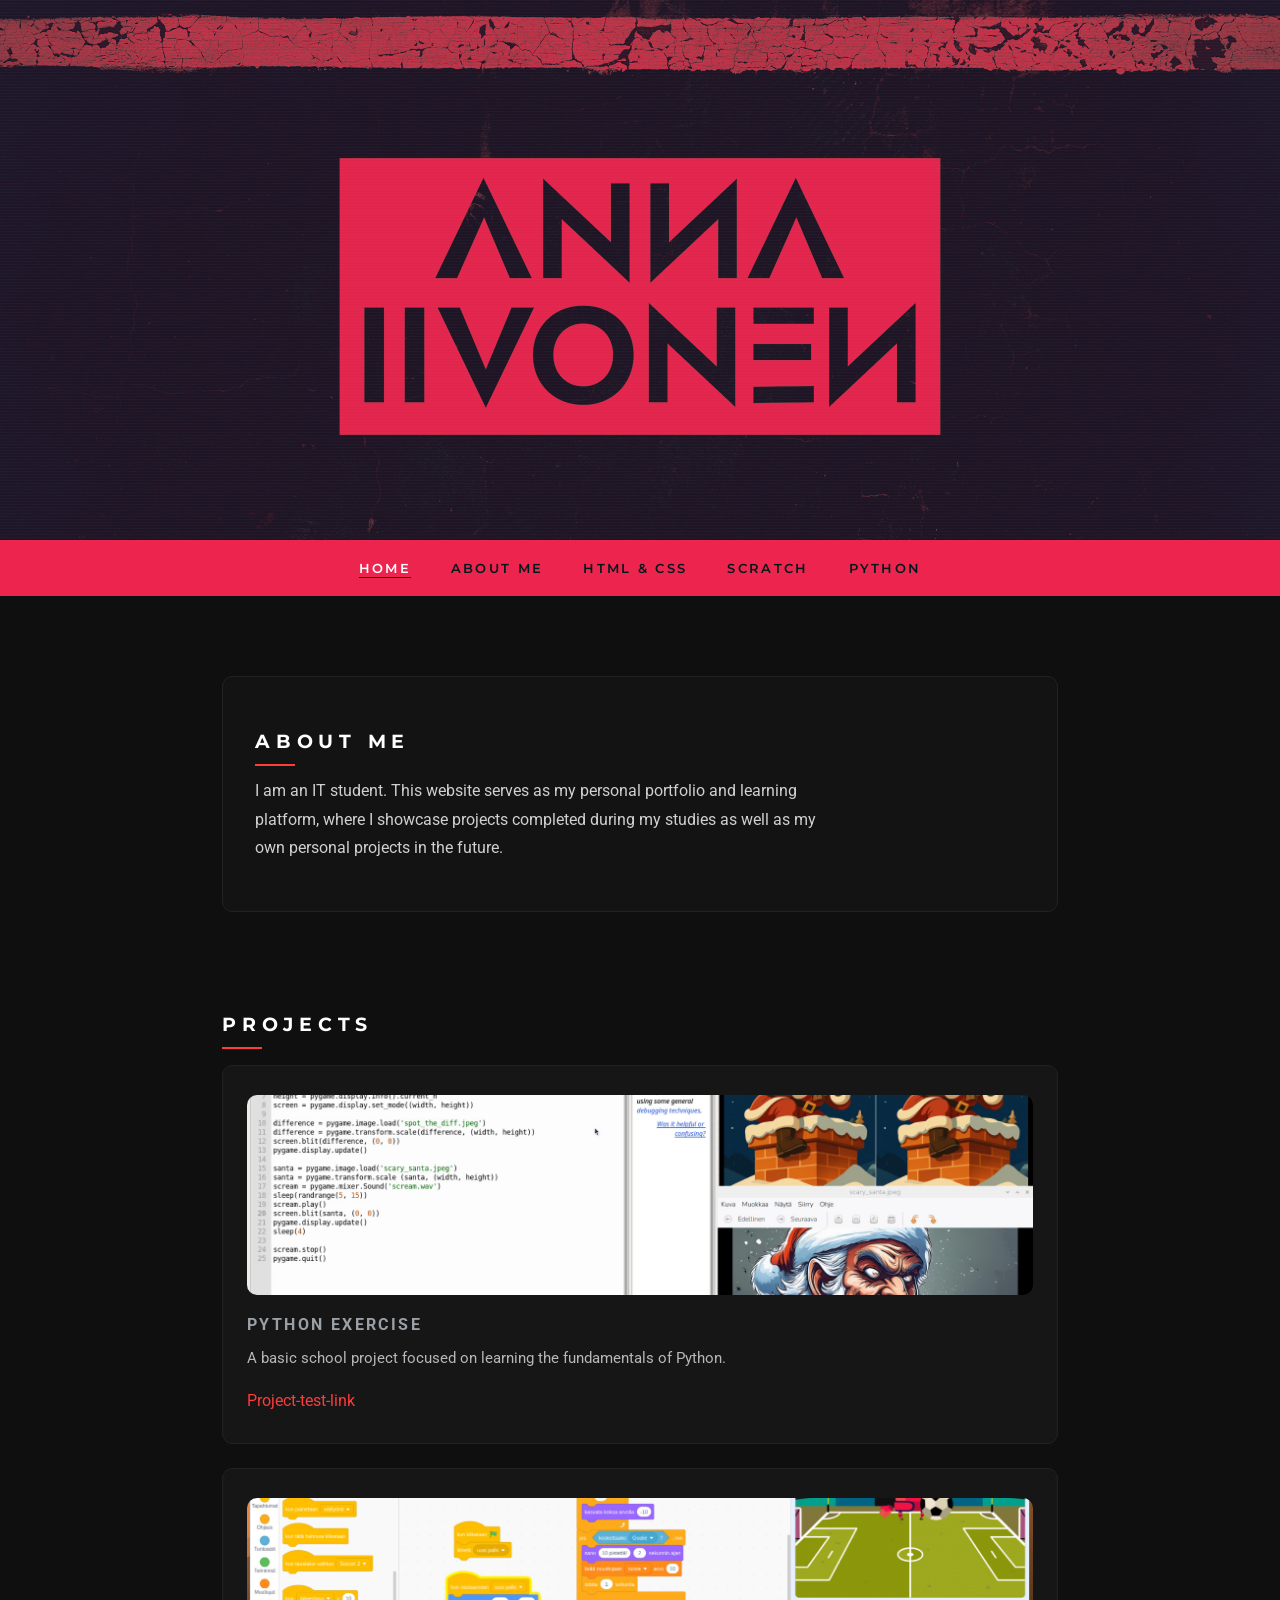
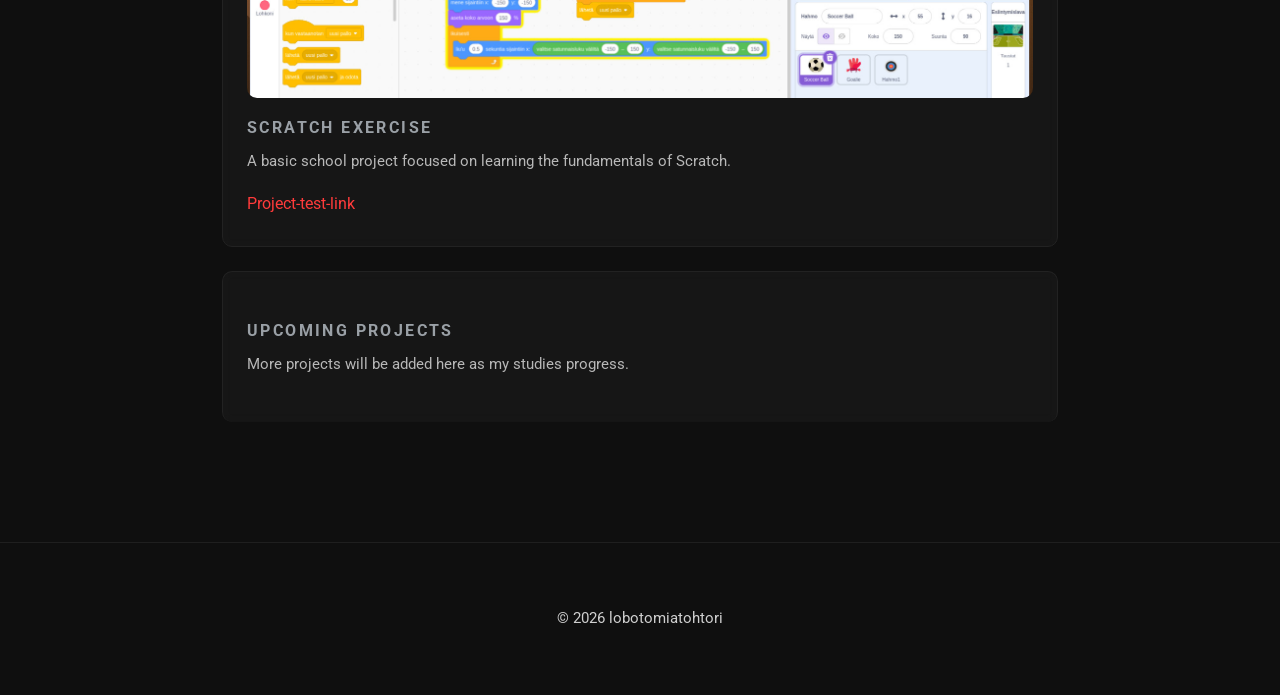
==== index.html @ ca1bc2e8 "Update index.html" ====
<!DOCTYPE html>
<html lang="en">
<head>
    <meta charset="UTF-8">
    <title>lobotomiatohtori - portfolio</title>

    <link rel="preconnect" href="https://fonts.googleapis.com">
    <link rel="preconnect" href="https://fonts.gstatic.com" crossorigin>
    <link href="https://fonts.googleapis.com/css2?family=Montserrat:wght@400;600&family=Roboto:wght@400;500&display=swap" rel="stylesheet">

    <link rel="stylesheet" href="style.css">
</head>

<body class="index">
<header class="hero" aria-label="Hero image">
</header>

<nav class="main-nav">
    <ul>
        <li><a href="index.html" class="nav-index">Home</a></li>
        <li><a href="about.html" class="nav-about">About me</a></li>
        <li><a href="html-css.html" class="nav-html-css">Html & Css</a></li>
        <li><a href="scratch.html" class="nav-scratch">Scratch</a></li>
        <li><a href="python.html" class="nav-python">Python</a></li>
    </ul>
</nav>

<main>
    <section class="about">
        <h2>About Me</h2>
        <p>I am an IT student. This website serves as my personal portfolio and learning platform, where I showcase projects completed during my studies as well as my own personal projects in the future.</p>
    </section>

    <section>
        <h2>Projects</h2>
        
        <div class="project">
            <img src="images/project_python1.jpg" alt="Python Exercise preview">
            <h3>Python Exercise</h3>
            <p>A basic school project focused on learning the fundamentals of Python.</p>
            <a href="">Project-test-link</a>
        </div>

        <div class="project">
            <img src="images/project_scratch1.jpg" alt="Scratch Exercise preview">
            <h3>Scratch Exercise</h3>
            <p>A basic school project focused on learning the fundamentals of Scratch.</p>
            <a href="">Project-test-link</a>
        </div>

        <div class="project">
            <h3>Upcoming Projects</h3>
            <p>More projects will be added here as my studies progress.</p>
        </div>
    </section>
</main>

<footer>
    <p>© 2026 lobotomiatohtori</p>
</footer>

</body>
</html>
---- style.css ----
* {
  box-sizing: border-box;
}

body {
  margin: 0;
  font-family: 'Roboto', system-ui, -apple-system, sans-serif;
  background-color: #0f0f0f;
  background-image: radial-gradient(circle at 20% 20%, rgba(255, 59, 59, 0.06)),
                    radial-gradient(circle at 80% 70%, rgba(255, 59, 59, 0.04));
  color: #e6e6e6;
  line-height: 1.7;
  -webkit-font-smoothing: antialiased;
}

h1 {
  font-family: 'Montserrat', sans-serif;
  font-size: clamp(3rem, 6vw, 4.5rem);
  letter-spacing: 0.15em;
  text-transform: uppercase;
  margin: 0;
}

h2::before {
  content: "";
  position: absolute;
  left: 0;
  bottom: -8px;
  width: 40px;
  height: 2px;
  background: #ff3b3b;
}

h2 {
  font-family: 'Montserrat', sans-serif;
  font-size: 1.2rem;
  letter-spacing: 0.3em;
  text-transform: uppercase;
  color: #ffffff;
  margin-bottom: 1.5rem;
  position: relative;
}

h3 {
  font-size: 0.9rem;
  margin-bottom: 0.3rem;
}

p {
  color: #cfcfcf;
  font-size: 0.95rem;
  line-height: 1.7;
}

a {
  position: relative;
  color: #ff3b3b;
  text-decoration: none;
}

a:visited {
  color: #ff3b3b;
}

a::after {
  content: "";
  position: absolute;
  left: 0;
  bottom: -2px;
  width: 0%;
  height: 1px;
  background: #ff3b3b;
  transition: width 0.25s ease;
}

a:hover::after {
  width: 100%;
}

a:hover {
  color: #ffffff;
}



/* =====================
   Hero Header
===================== */

.hero {
  position: relative;
  min-height: 60vh;
  background: url("images/hero.png");
  background-size: cover;
  background-position: center;
  display: flex;
  justify-content: center;
  align-items: center;
  text-align: center;
  padding: 4rem 2rem;
  filter: contrast(105%) saturate(90%);
}

.hero-content {
  max-width: 1200px;
  width: 100%;
  display: flex;
  flex-direction: column;
  align-items: center;
}

.hero h1 {
  white-space: nowrap;
  overflow: hidden;
  text-overflow: ellipsis;
  color: #ffffff;
  text-shadow: 
    0 0 10px rgba(255, 59, 59, 0.15),
    0 0 25px rgba(255, 59, 59, 0.08);
}

.hero p {
  margin-top: 1rem;
  margin-left: auto;
  margin-right: auto;
  text-align: center;
  font-size: 0.9rem;
  letter-spacing: 0.15em;
  text-transform: uppercase;
  color: #e0e0e0;
  opacity: 0.85;
}

.hero::after {
  content: "";
  position: absolute;
  inset: 0;
  background: repeating-linear-gradient(
    to bottom,
    rgba(255, 255, 255, 0.02),
    rgba(255, 255, 255, 0.02) 1px,
    transparent 1px,
    transparent 3px
  );
  pointer-events: none;
}


/* =====================
   Navigation
===================== */

.main-nav {
  background: #ED254E;
  width: 100%;
}

.main-nav ul {
  max-width: 1100px;
  margin: 0 auto;
  padding: 0.9rem 2rem;
  list-style: none;
  display: flex;
  justify-content: center;
  gap: 2.5rem;
  align-items: center;
}

.main-nav a {
  color: #02191D;
  font-family: 'Montserrat', sans-serif;
  font-size: 0.8rem;
  font-weight: 600;
  letter-spacing: 0.18em;
  text-transform: uppercase;
}

.main-nav a::after {
  background: #02191D;
}

body.index .nav-index,
body.about .nav-about,
body.html-css .nav-html-css,
body.scratch .nav-scratch,
body.python .nav-python {
  color: #ffffff;
}

body.index .nav-index::after,
body.about .nav-about::after,
body.html-css .nav-html-css::after,
body.scratch .nav-scratch::after,
body.python .nav-python::after {
  width: 100%;
}



/* =====================
   Main Layout
===================== */

main {
  max-width: 900px;
  margin: 0 auto;
  padding: 5rem 2rem 6rem;
}

section + section {
  margin-top: 6rem;
}

.about {
  padding: 2rem 2rem;
  border: 1px solid #222;
  border-radius: 10px;
  background: rgba(255, 255, 255, 0.02);
  backdrop-filter: blur(4px);
  position: relative;
}

.about h2 {
  margin-bottom: 1.2rem;
}

.about p {
  font-size: 1rem;
  line-height: 1.8;
  color: #d0d0d0;
  max-width: 65ch;
}

.project {
  padding: 1.8rem 1.5rem;
  margin-bottom: 1.5rem;
  border: 1px solid #222;
  border-radius: 10px;
  background: rgba(255, 255, 255, 0.03);
  backdrop-filter: blur(4px);
  transition: all 0.25s ease;
}

.project:hover {
  transform: translateY(-4px);
  border-color: rgba(255, 59, 59, 0.5);
  background: rgba(255, 59, 59, 0.04);
  box-shadow: 
    0 0 0 1px rgba(255, 59, 59, 0.25),
    0 10px 25px rgba(0, 0, 0, 0.4);
}

.project:last-child {
  border-bottom: none;
}

.project h3 {
  margin-left: 0;
  margin-right: 0;
  font-size: 1rem;
  letter-spacing: 0.15em;
  text-transform: uppercase;
  color: #9aa0a6;
}

.project p {
  margin-top: 0.5rem;
  margin-left: 0;
  margin-right: 0;
  color: #b8b8b8;
}

.project a {
  margin-top: 1rem;
  margin-left: 0;
  margin-right: 0;
}

.project img {
  width: 100%;
  max-height: 200px;
  object-fit: cover;
  display: block;
  border-radius: 10px;
  margin-bottom: 1rem;
  transition: transform 0.3s ease;
}

.project:hover img {
  transform: scale(1.04);
}



/* =====================
   Footer
===================== */

footer {
  padding: 3rem 2rem;
  text-align: center;
  font-size: 0.8rem;
  color: #777;
  border-top: 1px solid #1f1f1f;
}
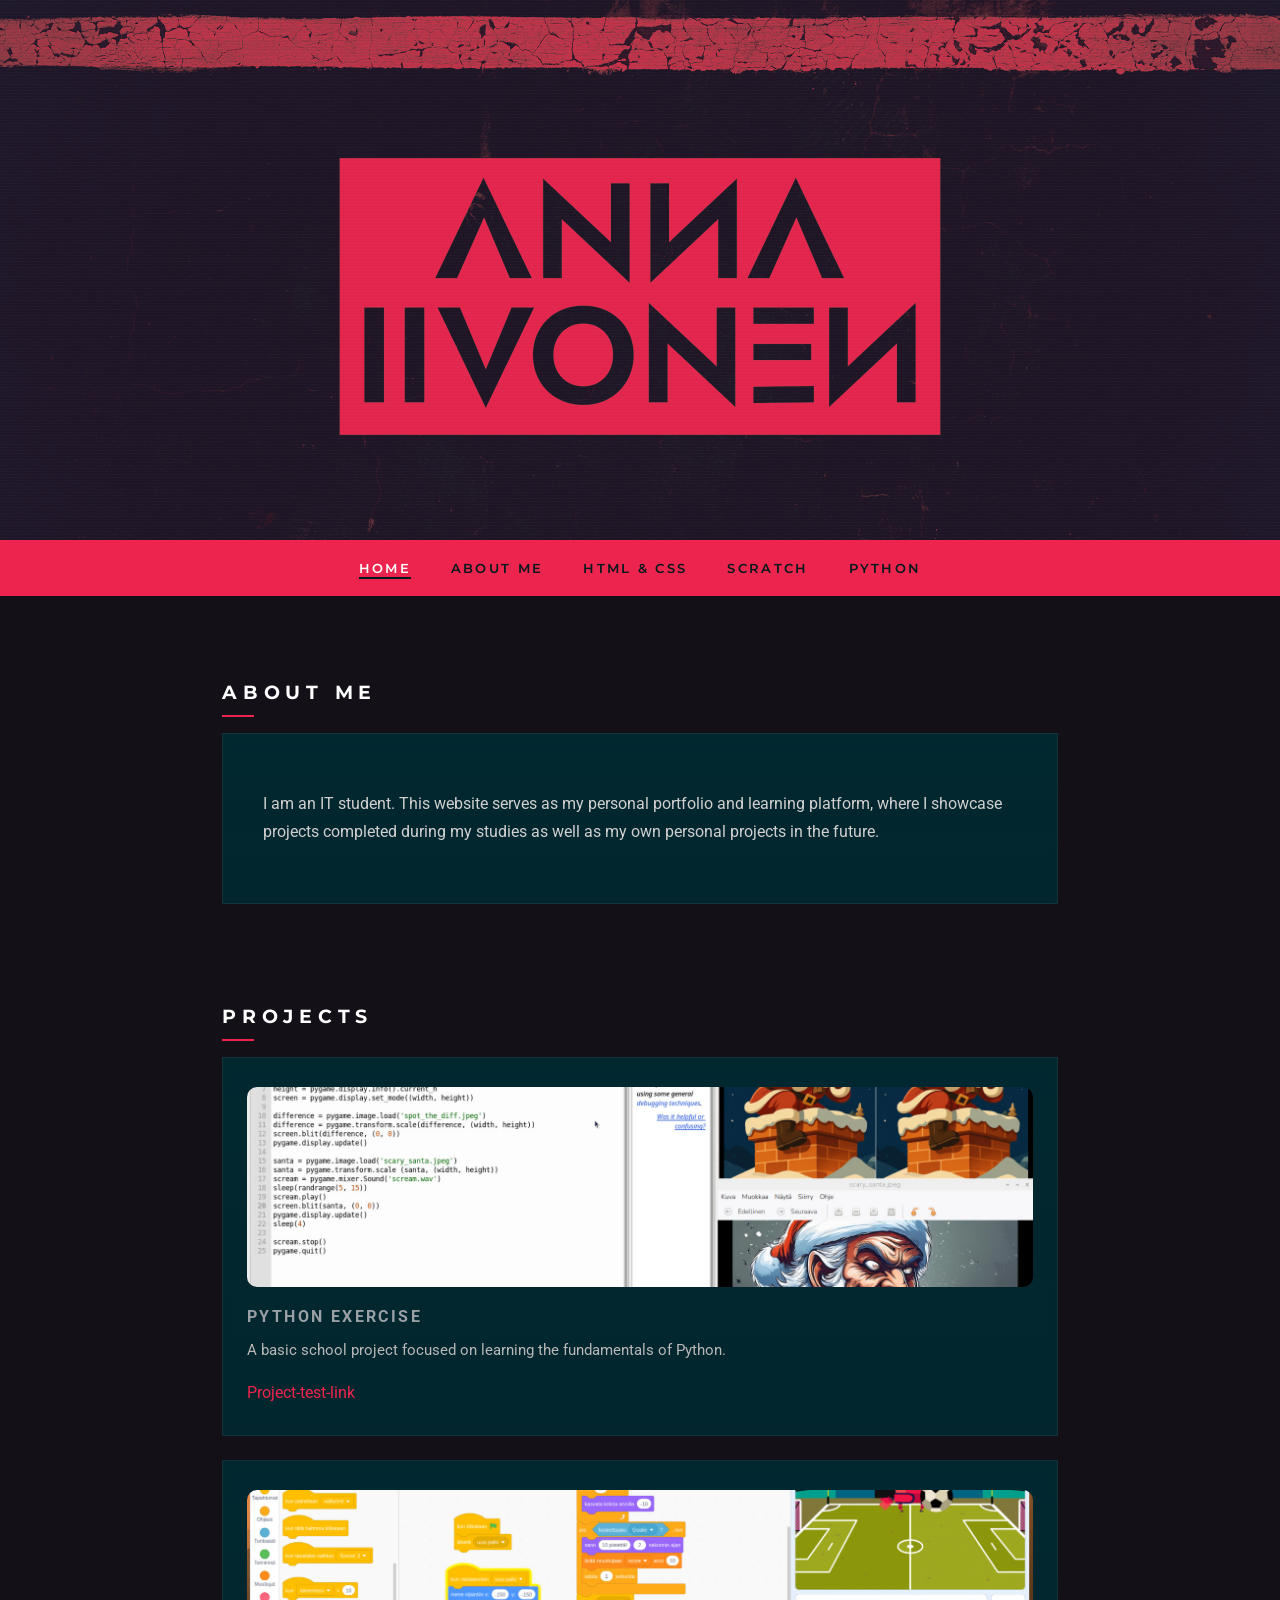
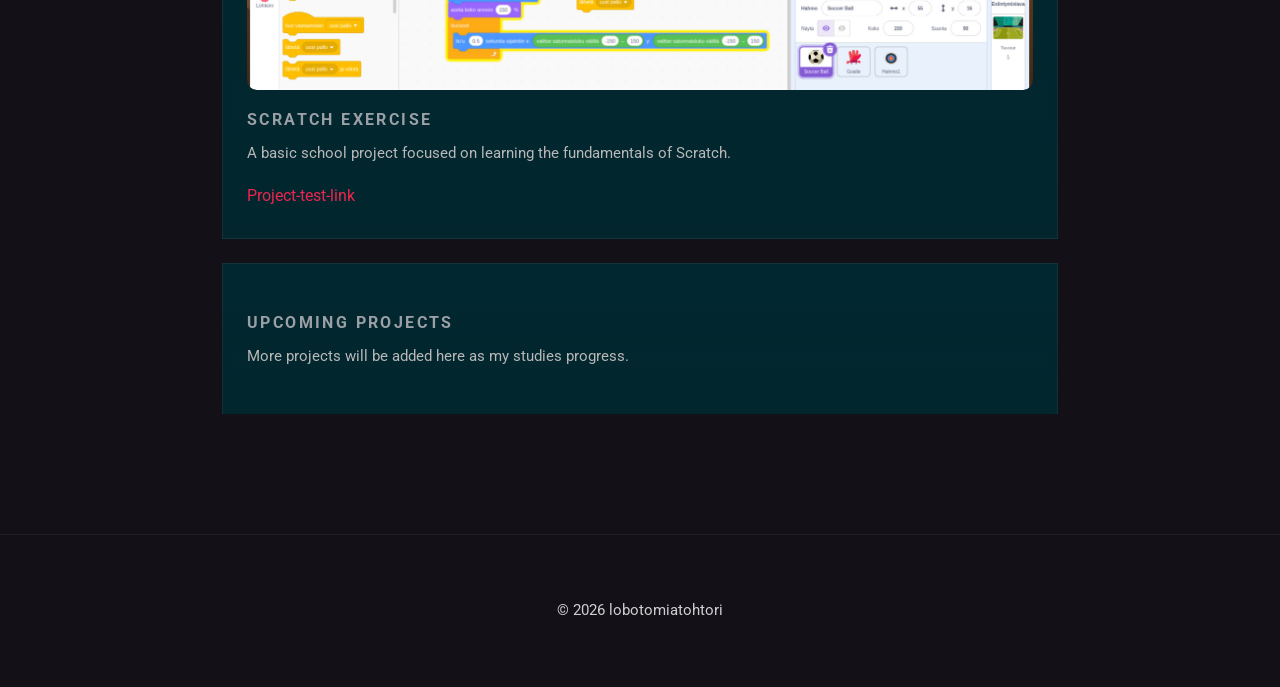
==== commit c202281e: "Update index.html" ====
--- a/index.html
+++ b/index.html
@@ -26,9 +26,11 @@
 </nav>
 
 <main>
-    <section class="about">
+    <section>
         <h2>About Me</h2>
+        <div class="about">
         <p>I am an IT student. This website serves as my personal portfolio and learning platform, where I showcase projects completed during my studies as well as my own personal projects in the future.</p>
+        </div>
     </section>
 
     <section>
--- a/style.css
+++ b/style.css
@@ -5,9 +5,9 @@
 body {
   margin: 0;
   font-family: 'Roboto', system-ui, -apple-system, sans-serif;
-  background-color: #0f0f0f;
-  background-image: radial-gradient(circle at 20% 20%, rgba(255, 59, 59, 0.06)),
-                    radial-gradient(circle at 80% 70%, rgba(255, 59, 59, 0.04));
+  background-color: #141018;
+  background-image: radial-gradient(circle at 20% 20%, rgba(237, 37, 78, 0.05)),
+                    radial-gradient(circle at 80% 70%, rgba(237, 37, 78, 0.03));
   color: #e6e6e6;
   line-height: 1.7;
   -webkit-font-smoothing: antialiased;
@@ -26,9 +26,9 @@
   position: absolute;
   left: 0;
   bottom: -8px;
-  width: 40px;
+  width: 32px;
   height: 2px;
-  background: #ff3b3b;
+  background: #ED254E;
 }
 
 h2 {
@@ -54,22 +54,22 @@
 
 a {
   position: relative;
-  color: #ff3b3b;
+  color: #ED254E;
   text-decoration: none;
 }
 
 a:visited {
-  color: #ff3b3b;
+  color: #ED254E;
 }
 
 a::after {
   content: "";
   position: absolute;
   left: 0;
-  bottom: -2px;
+  bottom: -3px;
   width: 0%;
-  height: 1px;
-  background: #ff3b3b;
+  height: 2px;
+  background: #ED254E;
   transition: width 0.25s ease;
 }
 
@@ -78,7 +78,8 @@
 }
 
 a:hover {
-  color: #ffffff;
+  color: #ED254E;
+  text-shadow: 0 0 6px rgba(237, 37, 78, 0.4);
 }
 
 
@@ -153,6 +154,9 @@
 .main-nav {
   background: #ED254E;
   width: 100%;
+  position: relative;
+  z-index: 100;
+  isolation: isolate;
 }
 
 .main-nav ul {
@@ -201,10 +205,28 @@
    Main Layout
 ===================== */
 
+main::before {
+  content: "";
+  position: absolute;
+  top: -40px;
+  left: 0;
+  right: 0;
+  height: 40px;
+  background: linear-gradient(
+    to bottom,
+    rgba(0, 42, 50, 0.9),
+    rgba(0, 42, 50, 0)
+  );
+  pointer-events: none;
+  z-index: 0;
+}
+
 main {
   max-width: 900px;
   margin: 0 auto;
-  padding: 5rem 2rem 6rem;
+  padding: 4rem 2rem 6rem;
+  position: relative;
+  z-index: 1;
 }
 
 section + section {
@@ -212,11 +234,15 @@
 }
 
 .about {
-  padding: 2rem 2rem;
-  border: 1px solid #222;
-  border-radius: 10px;
-  background: rgba(255, 255, 255, 0.02);
-  backdrop-filter: blur(4px);
+  padding: 2.5rem;
+  border-radius: 0px;
+  background: linear-gradient(
+    180deg,
+    rgba(0, 42, 50, 0.92),
+    rgba(0, 42, 50, 0.85)
+  );
+  backdrop-filter: blur(6px);
+  border: 1px solid rgba(255, 255, 255, 0.06);
   position: relative;
 }
 
@@ -228,26 +254,34 @@
   font-size: 1rem;
   line-height: 1.8;
   color: #d0d0d0;
-  max-width: 65ch;
+  max-width: none;
 }
 
 .project {
   padding: 1.8rem 1.5rem;
   margin-bottom: 1.5rem;
-  border: 1px solid #222;
-  border-radius: 10px;
-  background: rgba(255, 255, 255, 0.03);
+  border-radius: 0px;
+  background: linear-gradient(
+    180deg,
+    rgba(0, 42, 50, 0.92),
+    rgba(0, 42, 50, 0.85)
+  );
+  border: 1px solid rgba(255, 255, 255, 0.06);
   backdrop-filter: blur(4px);
   transition: all 0.25s ease;
 }
 
 .project:hover {
-  transform: translateY(-4px);
-  border-color: rgba(255, 59, 59, 0.5);
-  background: rgba(255, 59, 59, 0.04);
+  transform: translateY(-6px);
+  background: linear-gradient(
+    180deg,
+    rgba(0, 42, 50, 0.95),
+    rgba(0, 42, 50, 0.88)
+  );
+  border-color: #ED254E;
   box-shadow: 
-    0 0 0 1px rgba(255, 59, 59, 0.25),
-    0 10px 25px rgba(0, 0, 0, 0.4);
+    0 0 10px rgba(237, 37, 78, 0.2),
+    0 15px 35px rgba(0, 0, 0, 0.5);
 }
 
 .project:last-child {
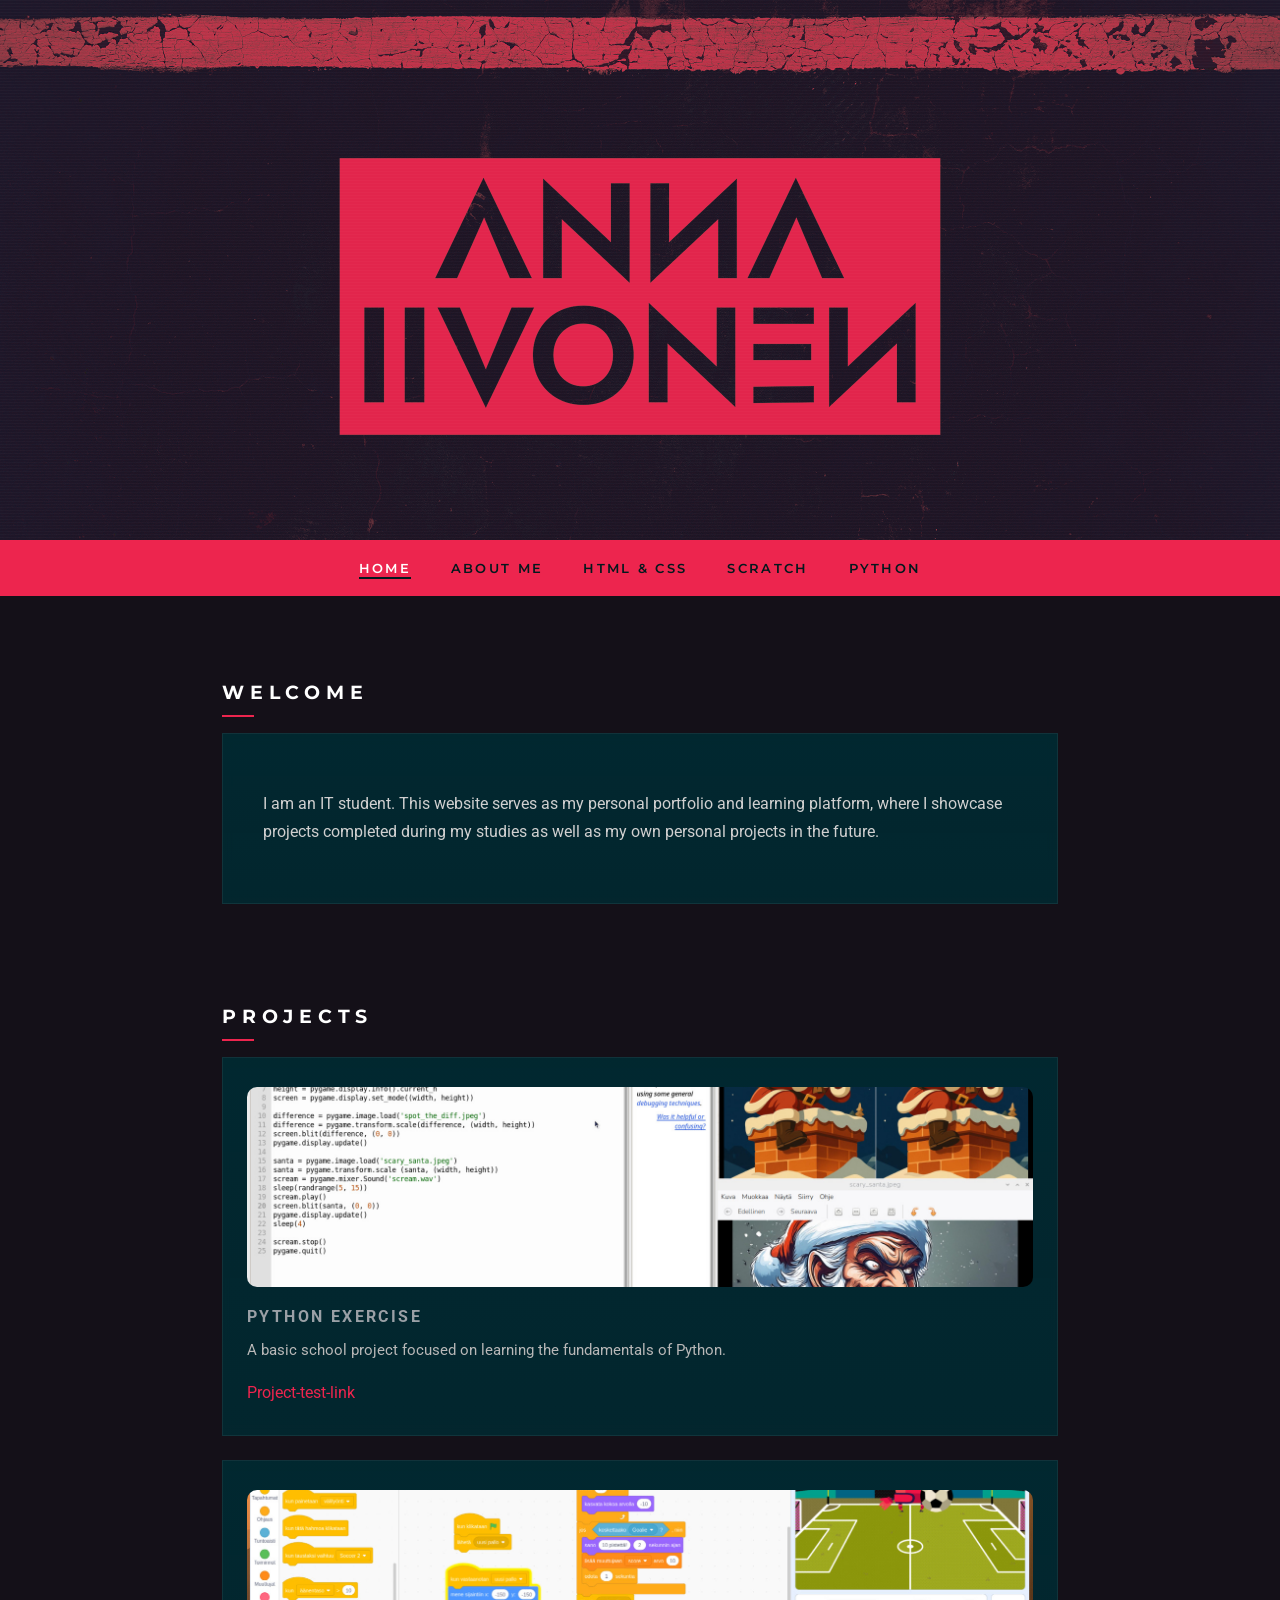
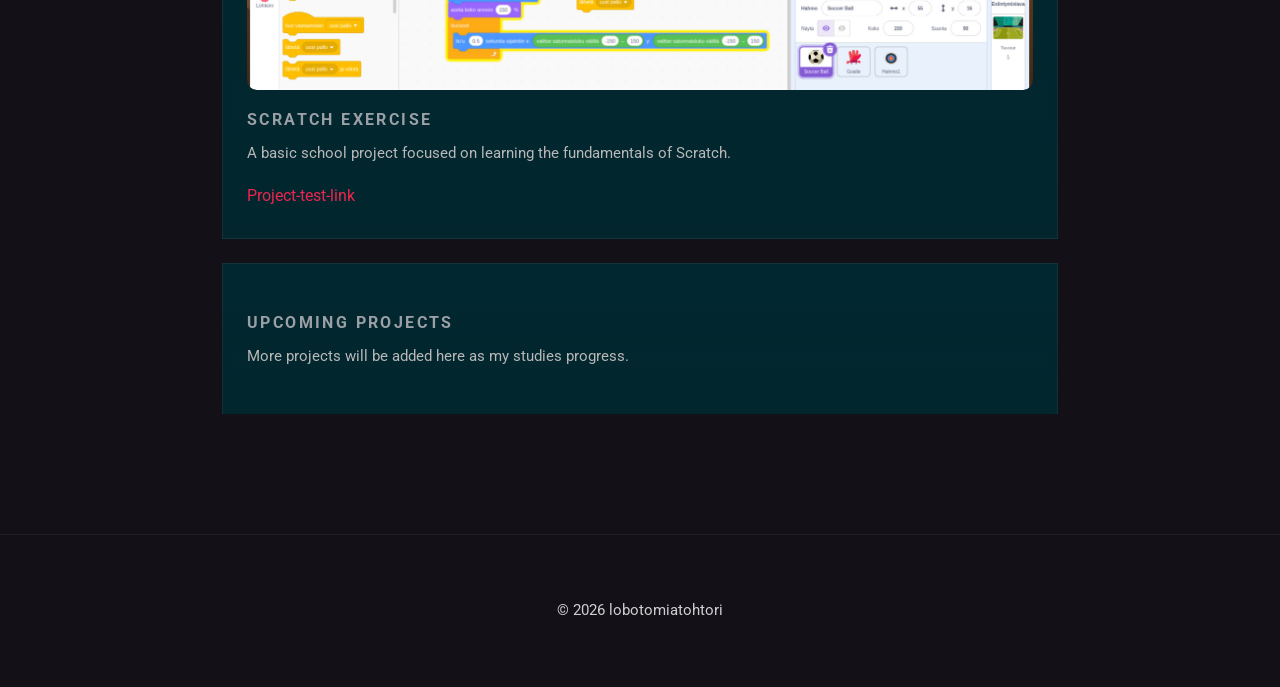
==== commit d03e5e4d: "Update index.html" ====
--- a/index.html
+++ b/index.html
@@ -27,7 +27,7 @@
 
 <main>
     <section>
-        <h2>About Me</h2>
+        <h2>Welcome</h2>
         <div class="about">
         <p>I am an IT student. This website serves as my personal portfolio and learning platform, where I showcase projects completed during my studies as well as my own personal projects in the future.</p>
         </div>
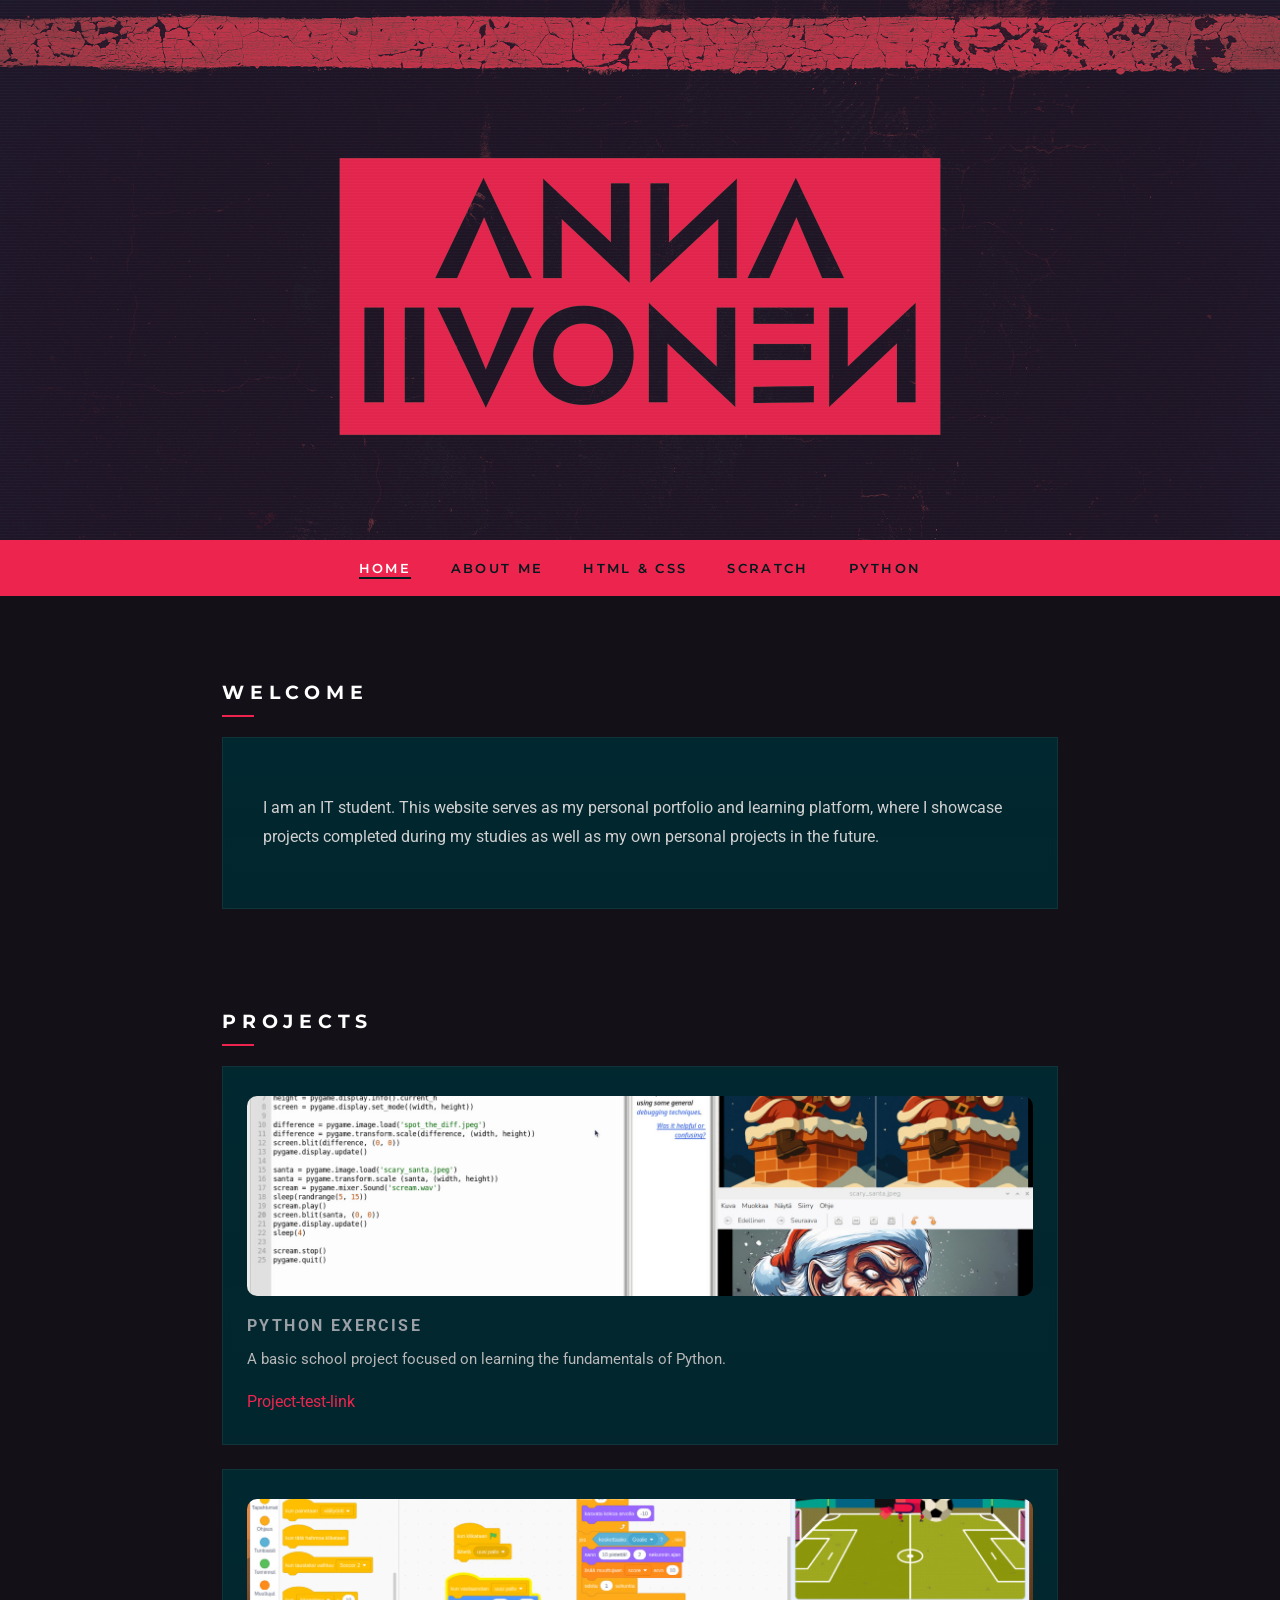
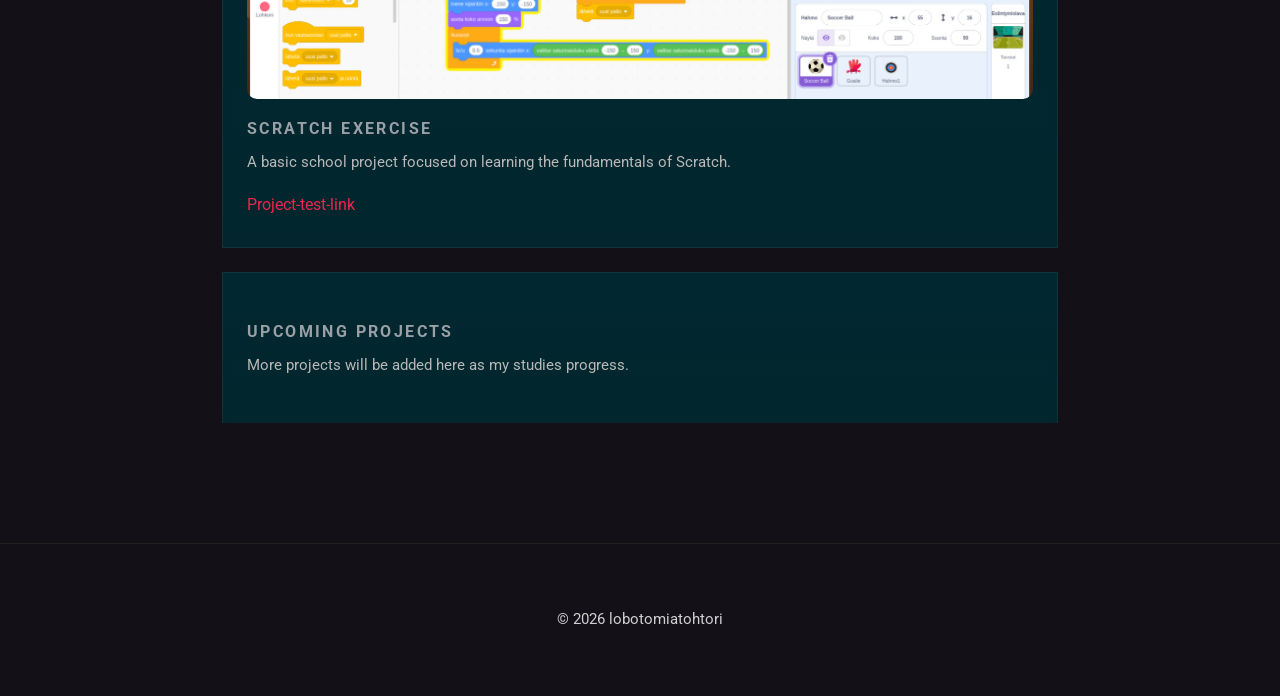
==== commit 96440121: "Update index.html" ====
--- a/index.html
+++ b/index.html
@@ -29,7 +29,9 @@
     <section>
         <h2>Welcome</h2>
         <div class="about">
-        <p>I am an IT student. This website serves as my personal portfolio and learning platform, where I showcase projects completed during my studies as well as my own personal projects in the future.</p>
+        <p>
+        I am an IT student. This website serves as my personal portfolio and learning platform, where I showcase projects completed during my studies as well as my own personal projects in the future.
+        </p>
         </div>
     </section>
 
--- a/style.css
+++ b/style.css
@@ -233,7 +233,12 @@
   margin-top: 6rem;
 }
 
+section > h2 {
+  margin-bottom: 1.8rem;
+}
+
 .about {
+  margin-top: 0.5rem;
   padding: 2.5rem;
   border-radius: 0px;
   background: linear-gradient(
@@ -244,10 +249,6 @@
   backdrop-filter: blur(6px);
   border: 1px solid rgba(255, 255, 255, 0.06);
   position: relative;
-}
-
-.about h2 {
-  margin-bottom: 1.2rem;
 }
 
 .about p {
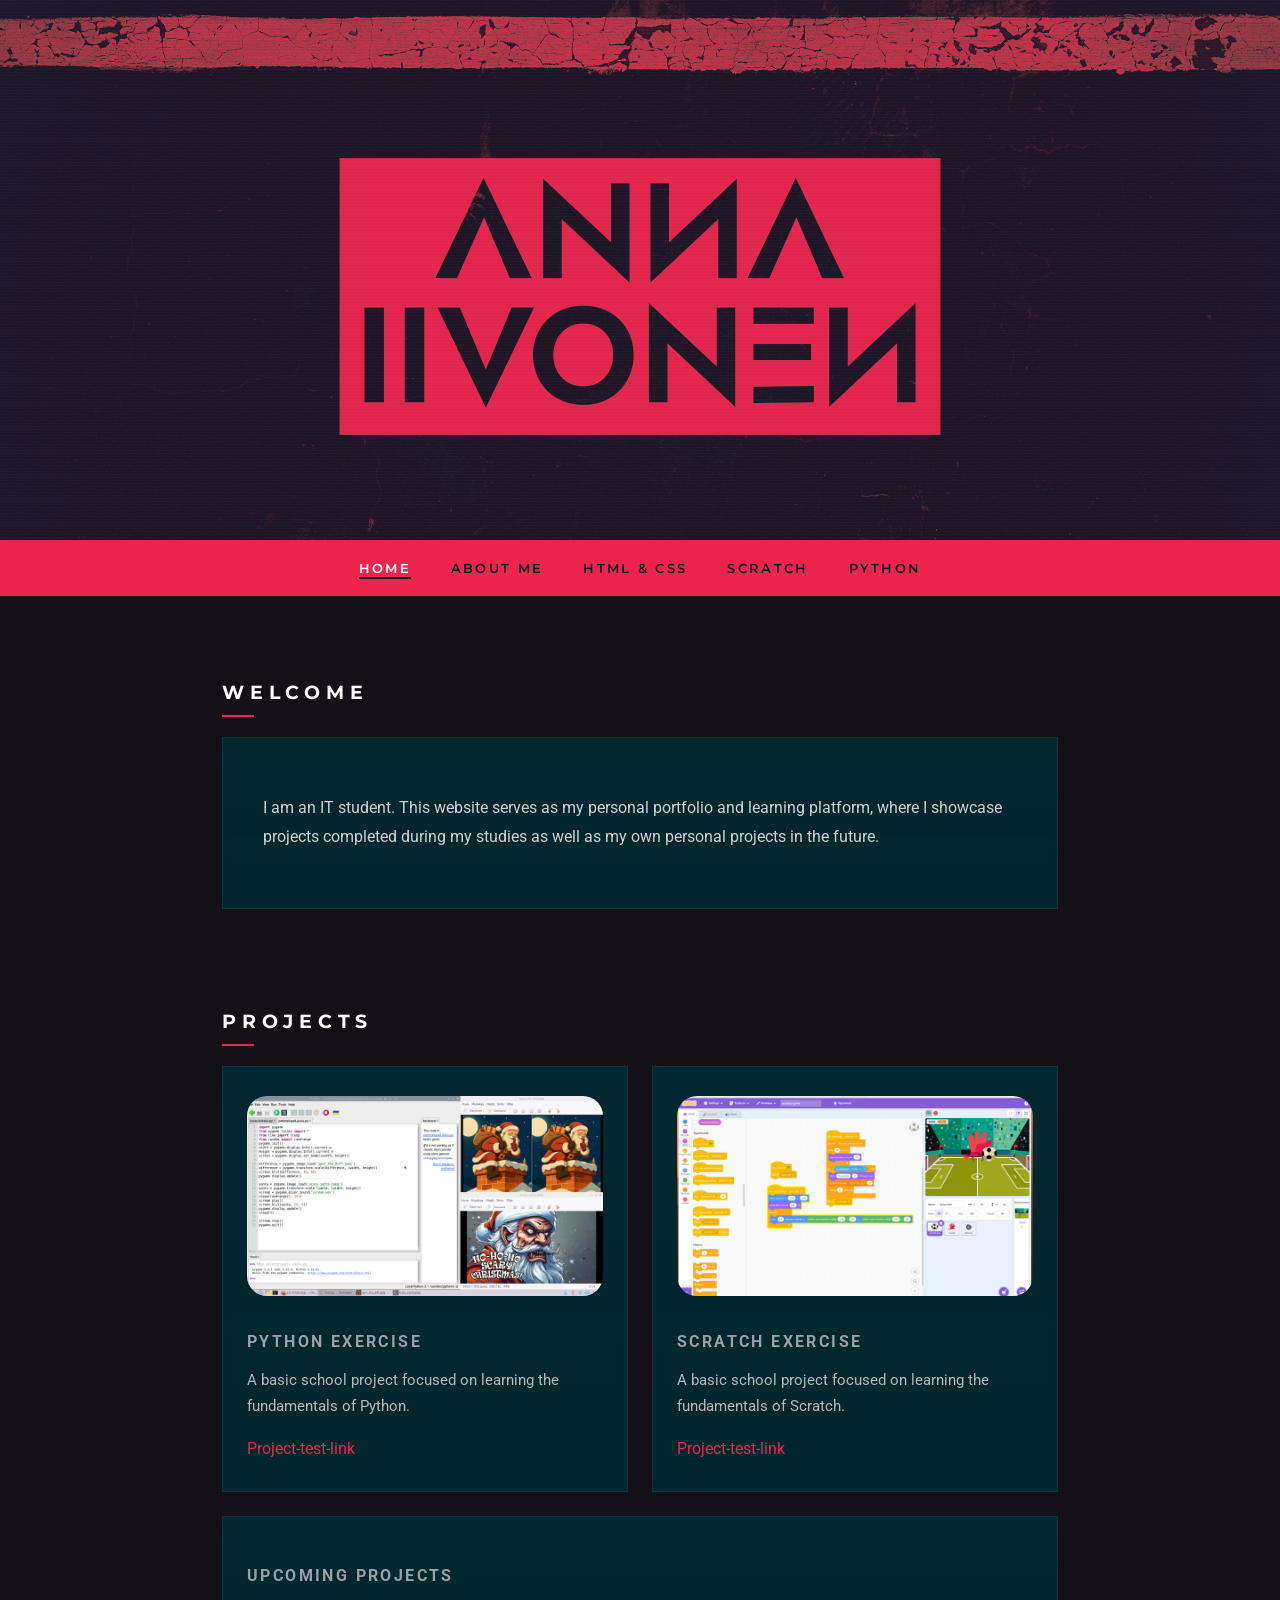
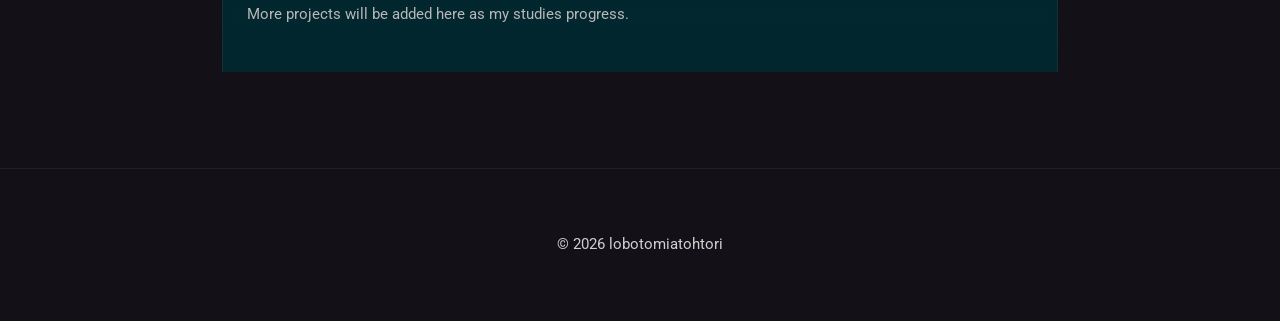
==== commit eac2f066: "Update index.html" ====
--- a/index.html
+++ b/index.html
@@ -2,7 +2,7 @@
 <html lang="en">
 <head>
     <meta charset="UTF-8">
-    <title>lobotomiatohtori - portfolio</title>
+    <title>Anna Iivonen - portfolio</title>
 
     <link rel="preconnect" href="https://fonts.googleapis.com">
     <link rel="preconnect" href="https://fonts.gstatic.com" crossorigin>
@@ -30,31 +30,33 @@
         <h2>Welcome</h2>
         <div class="about">
         <p>
-        I am an IT student. This website serves as my personal portfolio and learning platform, where I showcase projects completed during my studies as well as my own personal projects in the future.
+            I am an IT student. This website serves as my personal portfolio and learning platform, where I showcase projects completed during my studies as well as my own personal projects in the future.
         </p>
         </div>
     </section>
 
     <section>
         <h2>Projects</h2>
-        
-        <div class="project">
-            <img src="images/project_python1.jpg" alt="Python Exercise preview">
-            <h3>Python Exercise</h3>
-            <p>A basic school project focused on learning the fundamentals of Python.</p>
-            <a href="">Project-test-link</a>
-        </div>
 
-        <div class="project">
-            <img src="images/project_scratch1.jpg" alt="Scratch Exercise preview">
-            <h3>Scratch Exercise</h3>
-            <p>A basic school project focused on learning the fundamentals of Scratch.</p>
-            <a href="">Project-test-link</a>
-        </div>
-
-        <div class="project">
-            <h3>Upcoming Projects</h3>
-            <p>More projects will be added here as my studies progress.</p>
+        <div class="project-grid">
+            <div class="project">
+                <img src="images/project_python1.jpg" alt="Python Exercise preview">
+                <h3>Python Exercise</h3>
+                <p>A basic school project focused on learning the fundamentals of Python.</p>
+                <a href="">Project-test-link</a>
+            </div>
+            
+            <div class="project">
+                <img src="images/project_scratch1.jpg" alt="Scratch Exercise preview">
+                <h3>Scratch Exercise</h3>
+                <p>A basic school project focused on learning the fundamentals of Scratch.</p>
+                <a href="">Project-test-link</a>
+            </div>
+            
+            <div class="project">
+                <h3>Upcoming Projects</h3>
+                <p>More projects will be added here as my studies progress.</p>
+            </div>
         </div>
     </section>
 </main>
--- a/style.css
+++ b/style.css
@@ -258,9 +258,20 @@
   max-width: none;
 }
 
+.project-grid {
+  display: grid;
+  grid-template-columns: repeat(auto-fit, minmax(260px, 1fr));
+  gap: 1.5rem;
+  justify-items: stretch;
+  place-items: stretch;
+}
+
 .project {
+  height: 100%;
+  display: flex;
+  flex-direction: column;
   padding: 1.8rem 1.5rem;
-  margin-bottom: 1.5rem;
+  margin-bottom: 0;
   border-radius: 0px;
   background: linear-gradient(
     180deg,
@@ -286,6 +297,7 @@
 }
 
 .project:last-child {
+  grid-column: span 2;
   border-bottom: none;
 }
 
@@ -306,7 +318,7 @@
 }
 
 .project a {
-  margin-top: 1rem;
+  margin-top: auto;
   margin-left: 0;
   margin-right: 0;
 }
@@ -316,7 +328,7 @@
   max-height: 200px;
   object-fit: cover;
   display: block;
-  border-radius: 10px;
+  border-radius: 20px;
   margin-bottom: 1rem;
   transition: transform 0.3s ease;
 }
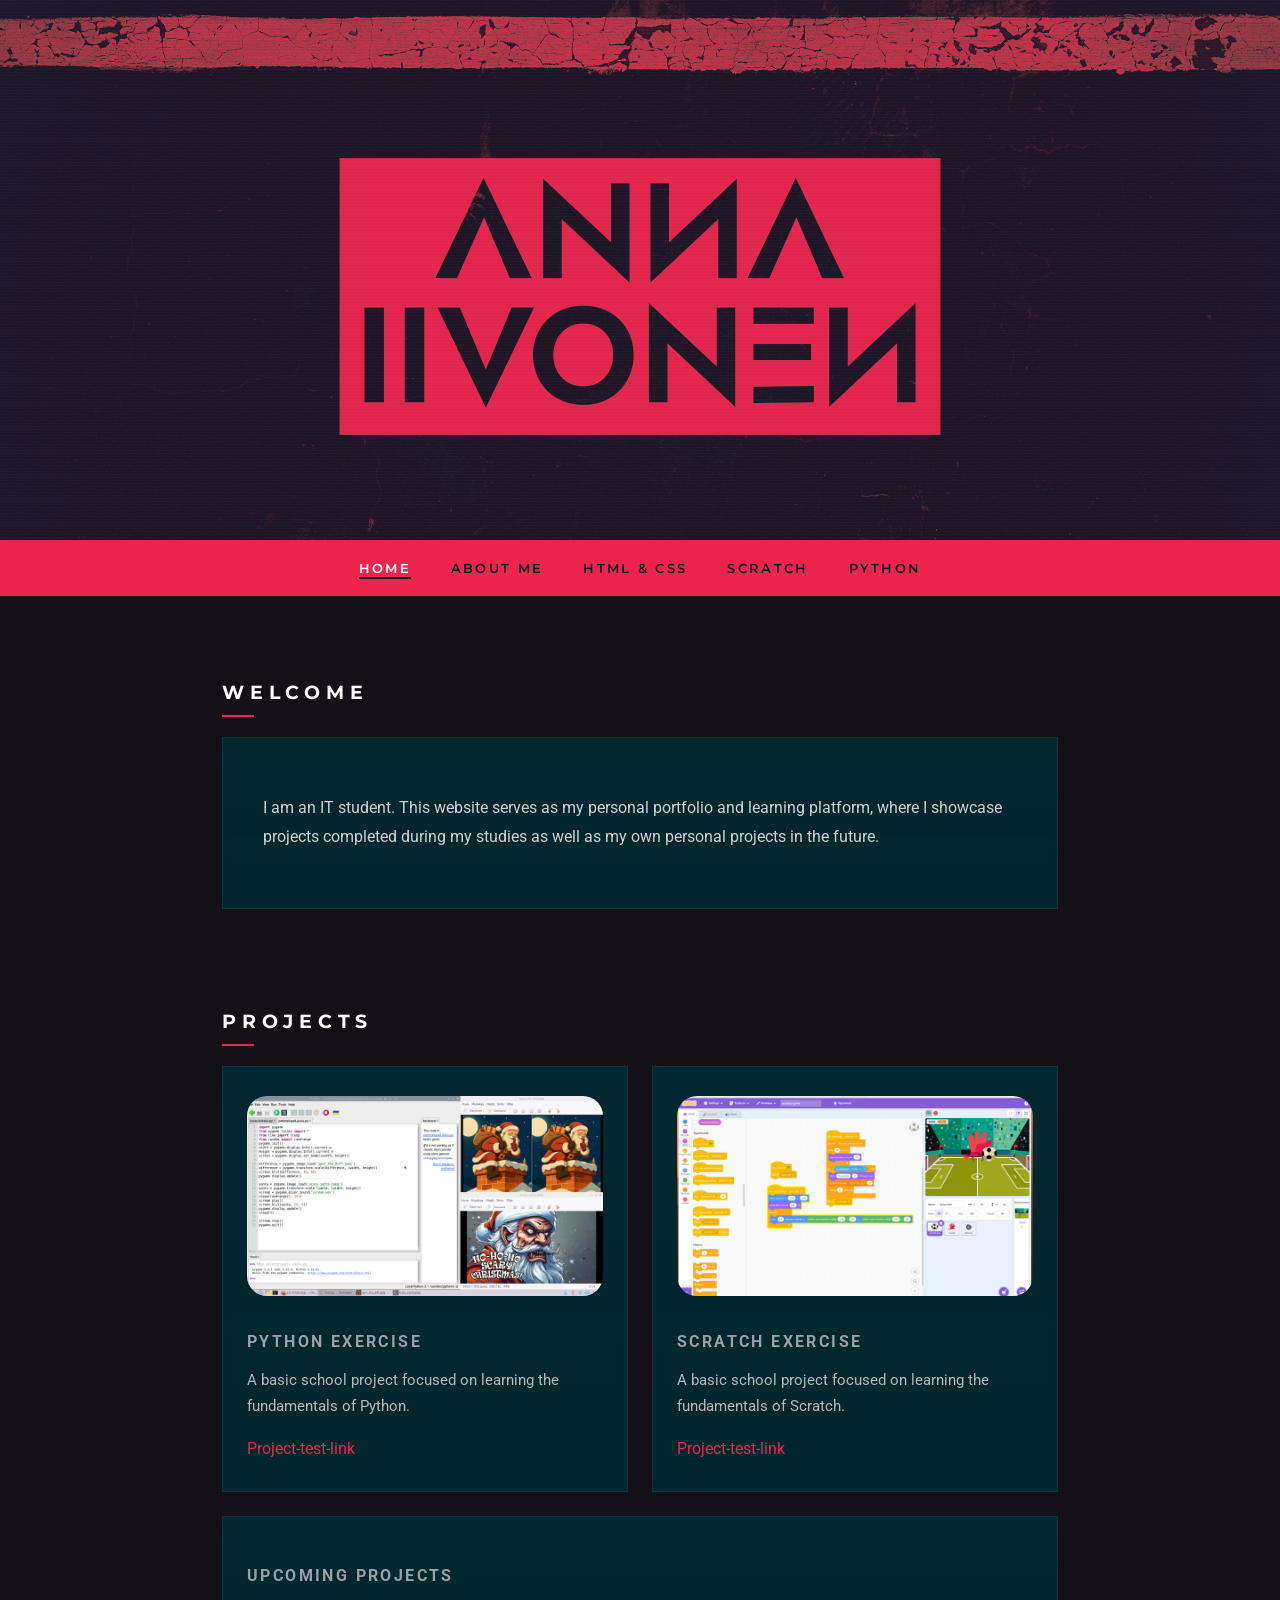
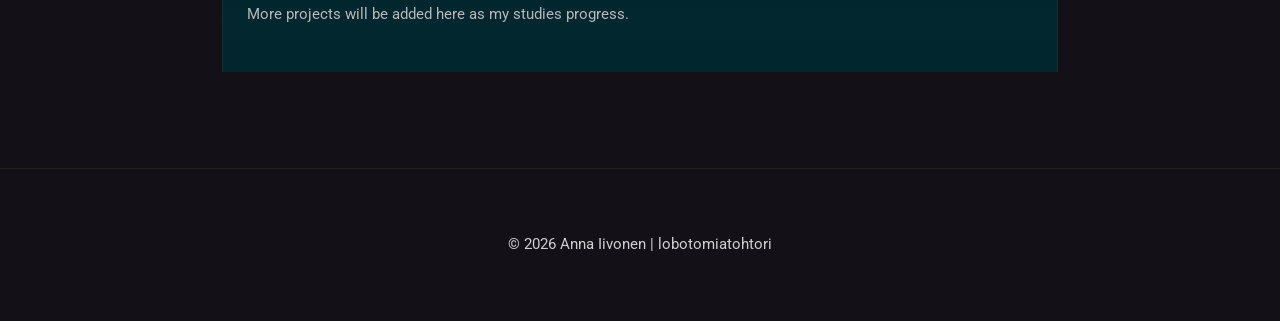
==== commit 6c7ea152: "Update index.html" ====
--- a/index.html
+++ b/index.html
@@ -62,7 +62,7 @@
 </main>
 
 <footer>
-    <p>© 2026 lobotomiatohtori</p>
+    <p>© 2026 Anna Iivonen | lobotomiatohtori</p>
 </footer>
 
 </body>
